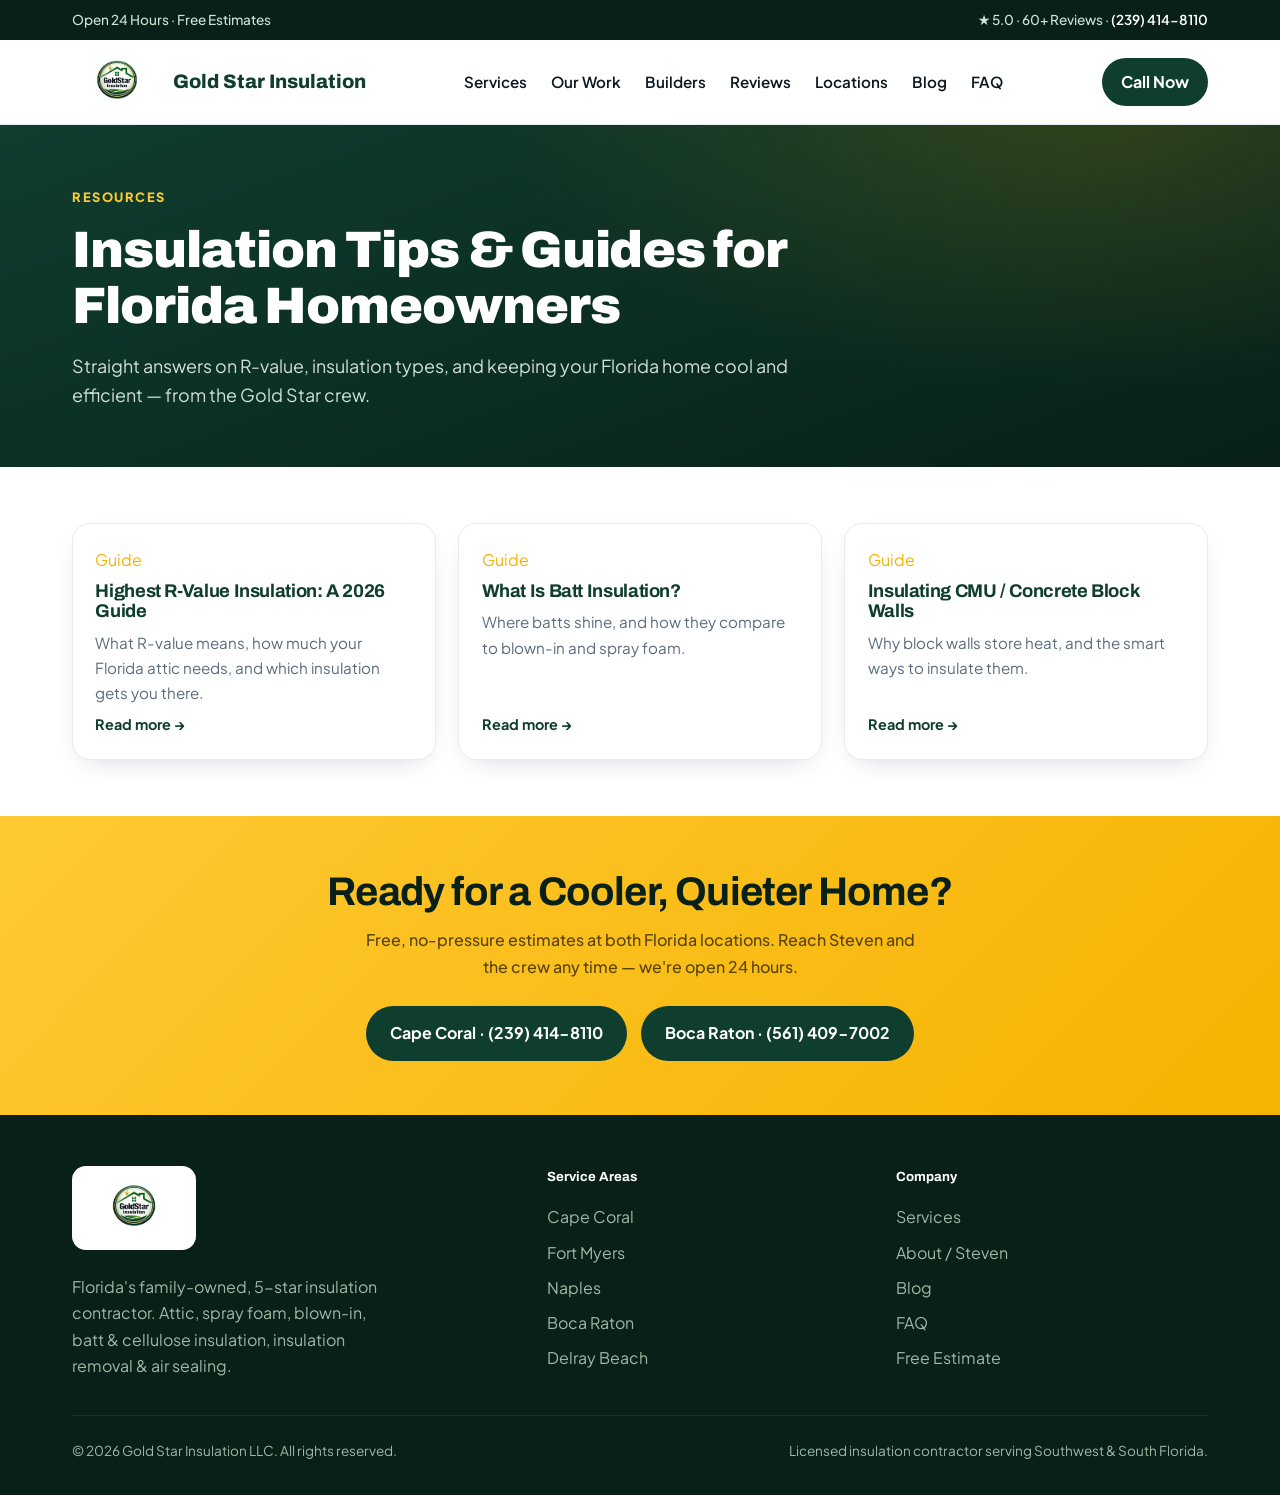
==== blog.html @ 2945ef4d "Add files via upload" ====
<!DOCTYPE html>
<html lang="en">
<head>
<meta charset="UTF-8" />
<meta name="viewport" content="width=device-width, initial-scale=1.0" />
<title>Insulation Tips & Guides for Florida Homeowners | Gold Star Insulation Blog</title>
<meta name="description" content="Insulation guides for Florida homeowners: R-value explained, batt vs blown-in vs spray foam, insulating concrete block walls, and more from Gold Star Insulation." />
<meta name="theme-color" content="#0f3d2e" />
<link rel="canonical" href="https://gold-star-insulation.vercel.app/blog" />
<meta property="og:type" content="website" />
<meta property="og:site_name" content="Gold Star Insulation" />
<meta property="og:title" content="Insulation Tips & Guides for Florida Homeowners | Gold Star Insulation Blog" />
<meta property="og:description" content="Insulation guides for Florida homeowners: R-value explained, batt vs blown-in vs spray foam, insulating concrete block walls, and more from Gold Star Insulation." />
<meta property="og:url" content="https://gold-star-insulation.vercel.app/blog" />
<meta property="og:image" content="https://gold-star-insulation.vercel.app/hero-fiberglass-poster.jpg" />
<meta name="twitter:card" content="summary_large_image" />
<link rel="preconnect" href="https://fonts.googleapis.com" />
<link rel="preconnect" href="https://fonts.gstatic.com" crossorigin />
<link href="https://fonts.googleapis.com/css2?family=Plus+Jakarta+Sans:wght@400;500;600;700;800&family=Archivo:wght@600;700;800;900&display=swap" rel="stylesheet" />
<link rel="stylesheet" href="/styles.css" />
<script type="application/ld+json">
{
  "@context": "https://schema.org",
  "@type": "Blog",
  "name": "Gold Star Insulation Blog",
  "url": "https://gold-star-insulation.vercel.app/blog"
}
</script>
</head>
<body>
<div class="topbar"><div class="wrap"><span>Open 24 Hours &middot; Free Estimates</span><span>&#9733; 5.0 &middot; 60+ Reviews &middot; <a href="tel:+12394148110">(239) 414-8110</a></span></div></div>
<header class="nav"><div class="wrap">
  <a class="brand" href="/"><img src="/logo.jpg" alt="Gold Star Insulation logo" /><span>Gold Star Insulation</span></a>
  <nav class="links">
    <a href="/#services">Services</a>
    <a href="/#work">Our Work</a>
    <a href="/#builders">Builders</a>
    <a href="/#reviews">Reviews</a>
    <a href="/#locations">Locations</a>
    <a href="/blog">Blog</a>
    <a href="/#faq">FAQ</a>
  </nav>
  <div class="nav-cta"><a href="tel:+12394148110" class="btn btn-dark">Call Now</a></div>
</div></header>

<section class="page-hero"><div class="wrap">
  <span class="eyebrow">Resources</span>
  <h1>Insulation Tips &amp; Guides for Florida Homeowners</h1>
  <p>Straight answers on R-value, insulation types, and keeping your Florida home cool and efficient &mdash; from the Gold Star crew.</p>
</div></section>
<main><div class="wrap"><div class="grid-3">
  <a class="card" href="/highest-r-value-insulation"><div class="cbody"><span class="eyebrow" style="color:var(--gold)">Guide</span><h3>Highest R-Value Insulation: A 2026 Guide</h3><p>What R-value means, how much your Florida attic needs, and which insulation gets you there.</p><span class="more">Read more &rarr;</span></div></a>
  <a class="card" href="/what-is-batt-insulation"><div class="cbody"><span class="eyebrow" style="color:var(--gold)">Guide</span><h3>What Is Batt Insulation?</h3><p>Where batts shine, and how they compare to blown-in and spray foam.</p><span class="more">Read more &rarr;</span></div></a>
  <a class="card" href="/insulating-cmu-block-walls"><div class="cbody"><span class="eyebrow" style="color:var(--gold)">Guide</span><h3>Insulating CMU / Concrete Block Walls</h3><p>Why block walls store heat, and the smart ways to insulate them.</p><span class="more">Read more &rarr;</span></div></a>
</div></div></main>
<section class="ctaband"><div class="wrap">
  <h2>Ready for a Cooler, Quieter Home?</h2>
  <p>Free, no-pressure estimates at both Florida locations. Reach Steven and the crew any time &mdash; we're open 24 hours.</p>
  <div class="hero-cta">
    <a href="tel:+12394148110" class="btn btn-dark">Cape Coral &middot; (239) 414-8110</a>
    <a href="tel:+15614097002" class="btn btn-dark">Boca Raton &middot; (561) 409-7002</a>
  </div>
</div></section>
<footer><div class="wrap">
  <div class="foot-grid">
    <div>
      <span class="footer-logo"><img src="/logo.jpg" alt="Gold Star Insulation logo" /></span>
      <p style="max-width:320px">Florida's family-owned, 5-star insulation contractor. Attic, spray foam, blown-in, batt &amp; cellulose insulation, insulation removal &amp; air sealing.</p>
    </div>
    <div><h5>Service Areas</h5><ul>
      <li><a href="/cape-coral">Cape Coral</a></li><li><a href="/fort-myers">Fort Myers</a></li>
      <li><a href="/naples">Naples</a></li><li><a href="/boca-raton">Boca Raton</a></li>
      <li><a href="/delray-beach">Delray Beach</a></li></ul></div>
    <div><h5>Company</h5><ul>
      <li><a href="/#services">Services</a></li><li><a href="/#about">About / Steven</a></li>
      <li><a href="/blog">Blog</a></li><li><a href="/#faq">FAQ</a></li>
      <li><a href="/#contact">Free Estimate</a></li></ul></div>
  </div>
  <div class="foot-bottom"><span>&copy; 2026 Gold Star Insulation LLC. All rights reserved.</span><span>Licensed insulation contractor serving Southwest &amp; South Florida.</span></div>
</div></footer>
</body></html>
---- styles.css ----
/* Gold Star Insulation — shared styles for sub-pages (blog + city pages) */
:root{
  --navy:#0f3d2e;--navy-2:#16543d;--navy-deep:#082018;
  --gold:#f5b301;--gold-2:#ffc933;--gold-soft:#fff4d1;
  --ink:#0c1722;--slate:#5a6b7e;--line:#e6ebf1;--bg:#fff;--bg-soft:#f6f9fc;
  --radius:18px;--shadow:0 24px 60px -24px rgba(11,31,58,.35);--shadow-sm:0 10px 30px -16px rgba(11,31,58,.28);--max:1180px;
}
*{box-sizing:border-box;margin:0;padding:0}
html{scroll-behavior:smooth}
body{font-family:'Plus Jakarta Sans',system-ui,-apple-system,Segoe UI,Roboto,sans-serif;color:var(--ink);background:var(--bg);line-height:1.65;-webkit-font-smoothing:antialiased}
h1,h2,h3,h4{font-family:'Archivo',sans-serif;line-height:1.1;letter-spacing:-.02em;color:var(--navy)}
a{color:inherit;text-decoration:none}
img{max-width:100%;display:block}
.wrap{width:100%;max-width:var(--max);margin:0 auto;padding:0 22px}
.gold{color:var(--gold)}

.btn{display:inline-flex;align-items:center;gap:.55rem;font-weight:700;font-size:1rem;border:none;cursor:pointer;padding:.9rem 1.5rem;border-radius:999px;transition:.25s}
.btn-gold{background:linear-gradient(135deg,var(--gold-2),var(--gold));color:var(--navy-deep);box-shadow:0 14px 30px -12px rgba(245,179,1,.7)}
.btn-gold:hover{transform:translateY(-3px)}
.btn-dark{background:var(--navy);color:#fff}
.btn-dark:hover{background:var(--navy-2);transform:translateY(-3px)}
.btn-ghost{background:transparent;color:#fff;border:1.5px solid rgba(255,255,255,.4)}
.btn-ghost:hover{background:rgba(255,255,255,.12)}

/* Top bar + header */
.topbar{background:var(--navy-deep);color:#cfe0d4;font-size:.85rem;font-weight:500}
.topbar .wrap{display:flex;justify-content:space-between;align-items:center;gap:1rem;padding:.55rem 22px;flex-wrap:wrap}
.topbar a{color:#fff;font-weight:600}
header.nav{position:sticky;top:0;z-index:50;background:rgba(255,255,255,.9);backdrop-filter:saturate(160%) blur(14px);border-bottom:1px solid var(--line)}
.nav .wrap{display:flex;align-items:center;justify-content:space-between;padding:.75rem 22px}
.brand{display:flex;align-items:center;gap:.7rem;font-family:'Archivo';font-weight:800;font-size:1.22rem;color:var(--navy)}
.brand img{height:60px;width:auto}
nav.links{display:flex;align-items:center;gap:1.5rem}
nav.links a{font-weight:600;font-size:.95rem;position:relative}
nav.links a:hover{color:var(--gold)}
.nav-cta .btn{padding:.7rem 1.2rem}
.menu-btn{display:none;background:none;border:none;cursor:pointer;flex-direction:column;gap:5px;padding:8px}
.menu-btn span{width:26px;height:2.5px;background:var(--navy);border-radius:2px}

/* Page hero */
.page-hero{background:radial-gradient(1000px 500px at 85% -10%,rgba(245,179,1,.16),transparent 60%),linear-gradient(160deg,var(--navy),var(--navy-deep));color:#fff;padding:3.6rem 0}
.page-hero .eyebrow{display:inline-block;color:var(--gold-2);font-weight:800;letter-spacing:.12em;text-transform:uppercase;font-size:.8rem;margin-bottom:.9rem}
.page-hero h1{color:#fff;font-size:clamp(2rem,4.6vw,3.2rem);font-weight:900;max-width:900px}
.page-hero p{color:#cfe0d4;font-size:1.12rem;max-width:720px;margin-top:1rem}
.page-hero .hero-cta{display:flex;gap:.9rem;flex-wrap:wrap;margin-top:1.8rem}
.crumbs{font-size:.85rem;color:#9db8a6;margin-bottom:1.2rem}
.crumbs a{color:#cfe0d4}

/* Content */
main{padding:3.5rem 0}
.prose{max-width:780px;margin:0 auto}
.prose h2{font-size:1.7rem;margin:2.2rem 0 .8rem}
.prose h3{font-size:1.25rem;margin:1.6rem 0 .6rem}
.prose p{margin:0 0 1.1rem;color:#31404f;font-size:1.05rem}
.prose ul{margin:0 0 1.2rem 1.2rem;color:#31404f}
.prose li{margin-bottom:.5rem}
.prose .lead{font-size:1.2rem;color:var(--slate)}
.prose .callout{background:var(--bg-soft);border-left:4px solid var(--gold);border-radius:0 12px 12px 0;padding:1.2rem 1.4rem;margin:1.6rem 0}
.prose .callout p{margin:0;color:var(--navy);font-weight:500}
.meta{color:var(--slate);font-size:.9rem;margin-bottom:1.4rem}

/* Cards / grids */
.grid-3{display:grid;grid-template-columns:repeat(3,1fr);gap:1.4rem}
.card{background:#fff;border:1px solid var(--line);border-radius:var(--radius);overflow:hidden;box-shadow:var(--shadow-sm);transition:.3s;display:flex;flex-direction:column}
.card:hover{transform:translateY(-6px);box-shadow:var(--shadow)}
.card img{width:100%;height:180px;object-fit:cover}
.card .cbody{padding:1.4rem;display:flex;flex-direction:column;gap:.5rem;flex:1}
.card h3{font-size:1.15rem}
.card p{color:var(--slate);font-size:.95rem}
.card .more{margin-top:auto;font-weight:700;color:var(--navy);font-size:.9rem}
.card:hover .more{color:var(--gold)}

.chips{display:flex;flex-wrap:wrap;gap:.6rem;margin-top:1.4rem}
.chip{background:var(--bg-soft);border:1px solid var(--line);border-radius:999px;padding:.5rem 1rem;font-weight:600;font-size:.9rem;color:var(--navy)}
.chip a{color:inherit}

/* Service list on city pages */
.svc-list{display:grid;grid-template-columns:1fr 1fr;gap:1rem;margin:1.6rem 0}
.svc-list .it{display:flex;gap:.7rem;align-items:flex-start;background:var(--bg-soft);border:1px solid var(--line);border-radius:12px;padding:1rem 1.2rem}
.svc-list .it b{color:var(--navy);font-family:'Archivo'}
.svc-list .it p{color:var(--slate);font-size:.9rem;margin-top:.15rem}
.svc-list .it .dot{flex:none;width:12px;height:12px;border-radius:50%;background:linear-gradient(135deg,var(--gold-2),var(--gold));margin-top:.35rem}

/* CTA band */
.ctaband{background:linear-gradient(135deg,var(--gold-2),var(--gold));text-align:center;padding:3.4rem 0;color:var(--navy-deep)}
.ctaband h2{color:var(--navy-deep);font-size:clamp(1.7rem,3.6vw,2.5rem)}
.ctaband p{color:#5a4400;font-weight:500;margin:.8rem auto 1.6rem;max-width:560px}
.ctaband .hero-cta{display:flex;gap:.9rem;justify-content:center;flex-wrap:wrap}

/* Footer */
footer{background:var(--navy-deep);color:#9db8a6;padding:3.2rem 0 2rem}
.foot-grid{display:grid;grid-template-columns:1.4fr 1fr 1fr;gap:2.4rem;padding-bottom:2.2rem;border-bottom:1px solid rgba(255,255,255,.08)}
.footer-logo{background:#fff;padding:10px 14px;border-radius:14px;display:inline-block;margin-bottom:1rem}
.footer-logo img{height:64px}
footer h5{color:#fff;font-family:'Archivo';margin-bottom:1rem}
footer ul{list-style:none}
footer li{margin-bottom:.55rem}
footer a:hover{color:var(--gold-2)}
.foot-bottom{display:flex;justify-content:space-between;padding-top:1.5rem;font-size:.85rem;flex-wrap:wrap;gap:.6rem}

@media(max-width:820px){
  .grid-3{grid-template-columns:1fr 1fr}
  .foot-grid{grid-template-columns:1fr}
  .svc-list{grid-template-columns:1fr}
}
@media(max-width:600px){
  nav.links{display:none}
  .grid-3{grid-template-columns:1fr}
  .brand img{height:48px}
  .brand span small{display:none}
}
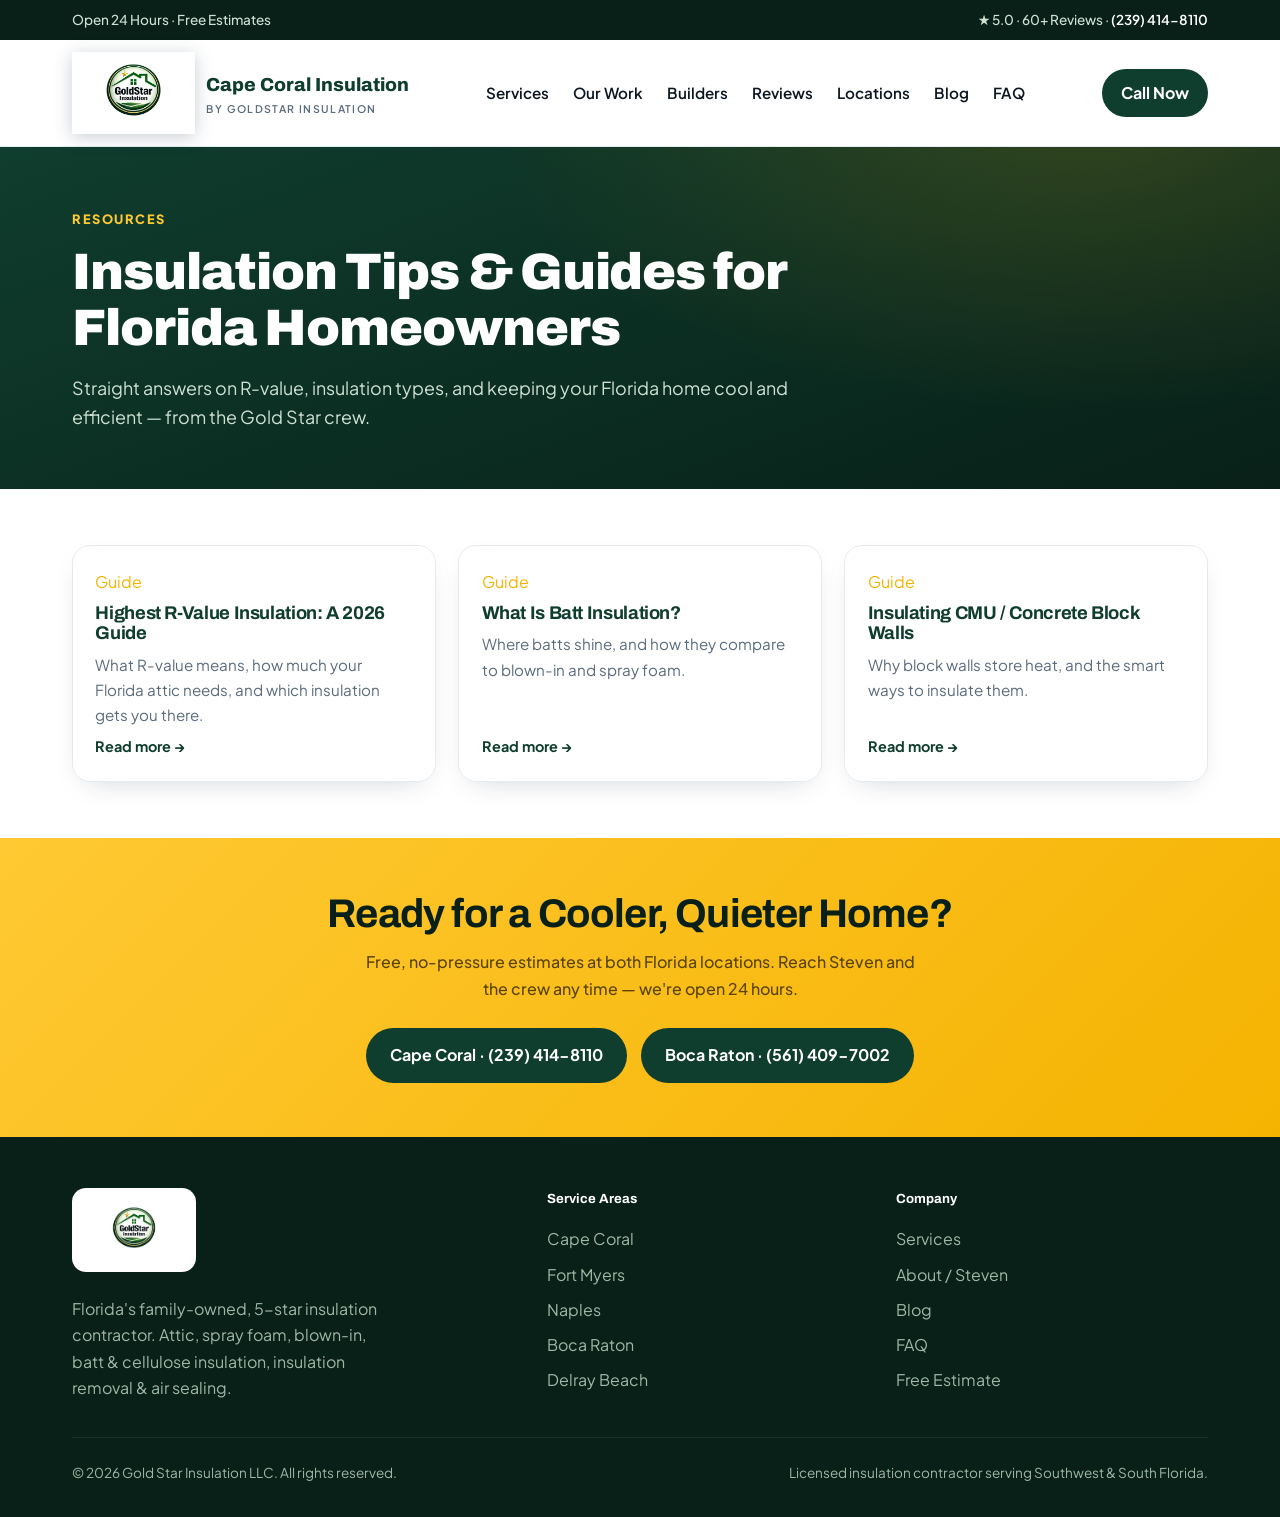
==== commit 4d86275c: "Add files via upload" ====
--- a/blog.html
+++ b/blog.html
@@ -3,13 +3,13 @@
 <head>
 <meta charset="UTF-8" />
 <meta name="viewport" content="width=device-width, initial-scale=1.0" />
-<title>Insulation Tips & Guides for Florida Homeowners | Gold Star Insulation Blog</title>
+<title>Insulation Tips & Guides for Florida Homeowners | GoldStar Insulation Blog</title>
 <meta name="description" content="Insulation guides for Florida homeowners: R-value explained, batt vs blown-in vs spray foam, insulating concrete block walls, and more from Gold Star Insulation." />
 <meta name="theme-color" content="#0f3d2e" />
 <link rel="canonical" href="https://gold-star-insulation.vercel.app/blog" />
 <meta property="og:type" content="website" />
 <meta property="og:site_name" content="Gold Star Insulation" />
-<meta property="og:title" content="Insulation Tips & Guides for Florida Homeowners | Gold Star Insulation Blog" />
+<meta property="og:title" content="Insulation Tips & Guides for Florida Homeowners | GoldStar Insulation Blog" />
 <meta property="og:description" content="Insulation guides for Florida homeowners: R-value explained, batt vs blown-in vs spray foam, insulating concrete block walls, and more from Gold Star Insulation." />
 <meta property="og:url" content="https://gold-star-insulation.vercel.app/blog" />
 <meta property="og:image" content="https://gold-star-insulation.vercel.app/hero-fiberglass-poster.jpg" />
@@ -22,7 +22,7 @@
 {
   "@context": "https://schema.org",
   "@type": "Blog",
-  "name": "Gold Star Insulation Blog",
+  "name": "GoldStar Insulation Blog",
   "url": "https://gold-star-insulation.vercel.app/blog"
 }
 </script>
@@ -30,7 +30,7 @@
 <body>
 <div class="topbar"><div class="wrap"><span>Open 24 Hours &middot; Free Estimates</span><span>&#9733; 5.0 &middot; 60+ Reviews &middot; <a href="tel:+12394148110">(239) 414-8110</a></span></div></div>
 <header class="nav"><div class="wrap">
-  <a class="brand" href="/"><img src="/logo.jpg" alt="Gold Star Insulation logo" /><span>Gold Star Insulation</span></a>
+  <a class="brand" href="/"><img src="/logo.jpg" alt="Gold Star Insulation logo" /><span>Cape Coral Insulation<small>by GoldStar Insulation</small></span></a>
   <nav class="links">
     <a href="/#services">Services</a>
     <a href="/#work">Our Work</a>
@@ -78,4 +78,8 @@
   </div>
   <div class="foot-bottom"><span>&copy; 2026 Gold Star Insulation LLC. All rights reserved.</span><span>Licensed insulation contractor serving Southwest &amp; South Florida.</span></div>
 </div></footer>
+<script>
+var BOOKING_URL="/#contact";
+document.querySelectorAll("[data-book]").forEach(function(a){a.setAttribute("href",BOOKING_URL);if(/^https?:/i.test(BOOKING_URL)){a.target="_blank";a.rel="noopener";}});
+</script>
 </body></html>
--- a/styles.css
+++ b/styles.css
@@ -28,8 +28,9 @@
 .topbar a{color:#fff;font-weight:600}
 header.nav{position:sticky;top:0;z-index:50;background:rgba(255,255,255,.9);backdrop-filter:saturate(160%) blur(14px);border-bottom:1px solid var(--line)}
 .nav .wrap{display:flex;align-items:center;justify-content:space-between;padding:.75rem 22px}
-.brand{display:flex;align-items:center;gap:.7rem;font-family:'Archivo';font-weight:800;font-size:1.22rem;color:var(--navy)}
-.brand img{height:60px;width:auto}
+.brand{display:flex;align-items:center;gap:.7rem;font-family:'Archivo';font-weight:800;font-size:1.18rem;color:var(--navy)}
+.brand img{height:82px;width:auto;filter:drop-shadow(0 3px 9px rgba(11,31,58,.22))}
+.brand small{display:block;font-family:'Plus Jakarta Sans';font-weight:600;font-size:.66rem;letter-spacing:.13em;color:var(--slate);text-transform:uppercase}
 nav.links{display:flex;align-items:center;gap:1.5rem}
 nav.links a{font-weight:600;font-size:.95rem;position:relative}
 nav.links a:hover{color:var(--gold)}
@@ -106,6 +107,5 @@
 @media(max-width:600px){
   nav.links{display:none}
   .grid-3{grid-template-columns:1fr}
-  .brand img{height:48px}
-  .brand span small{display:none}
+  .brand img{height:58px}
 }
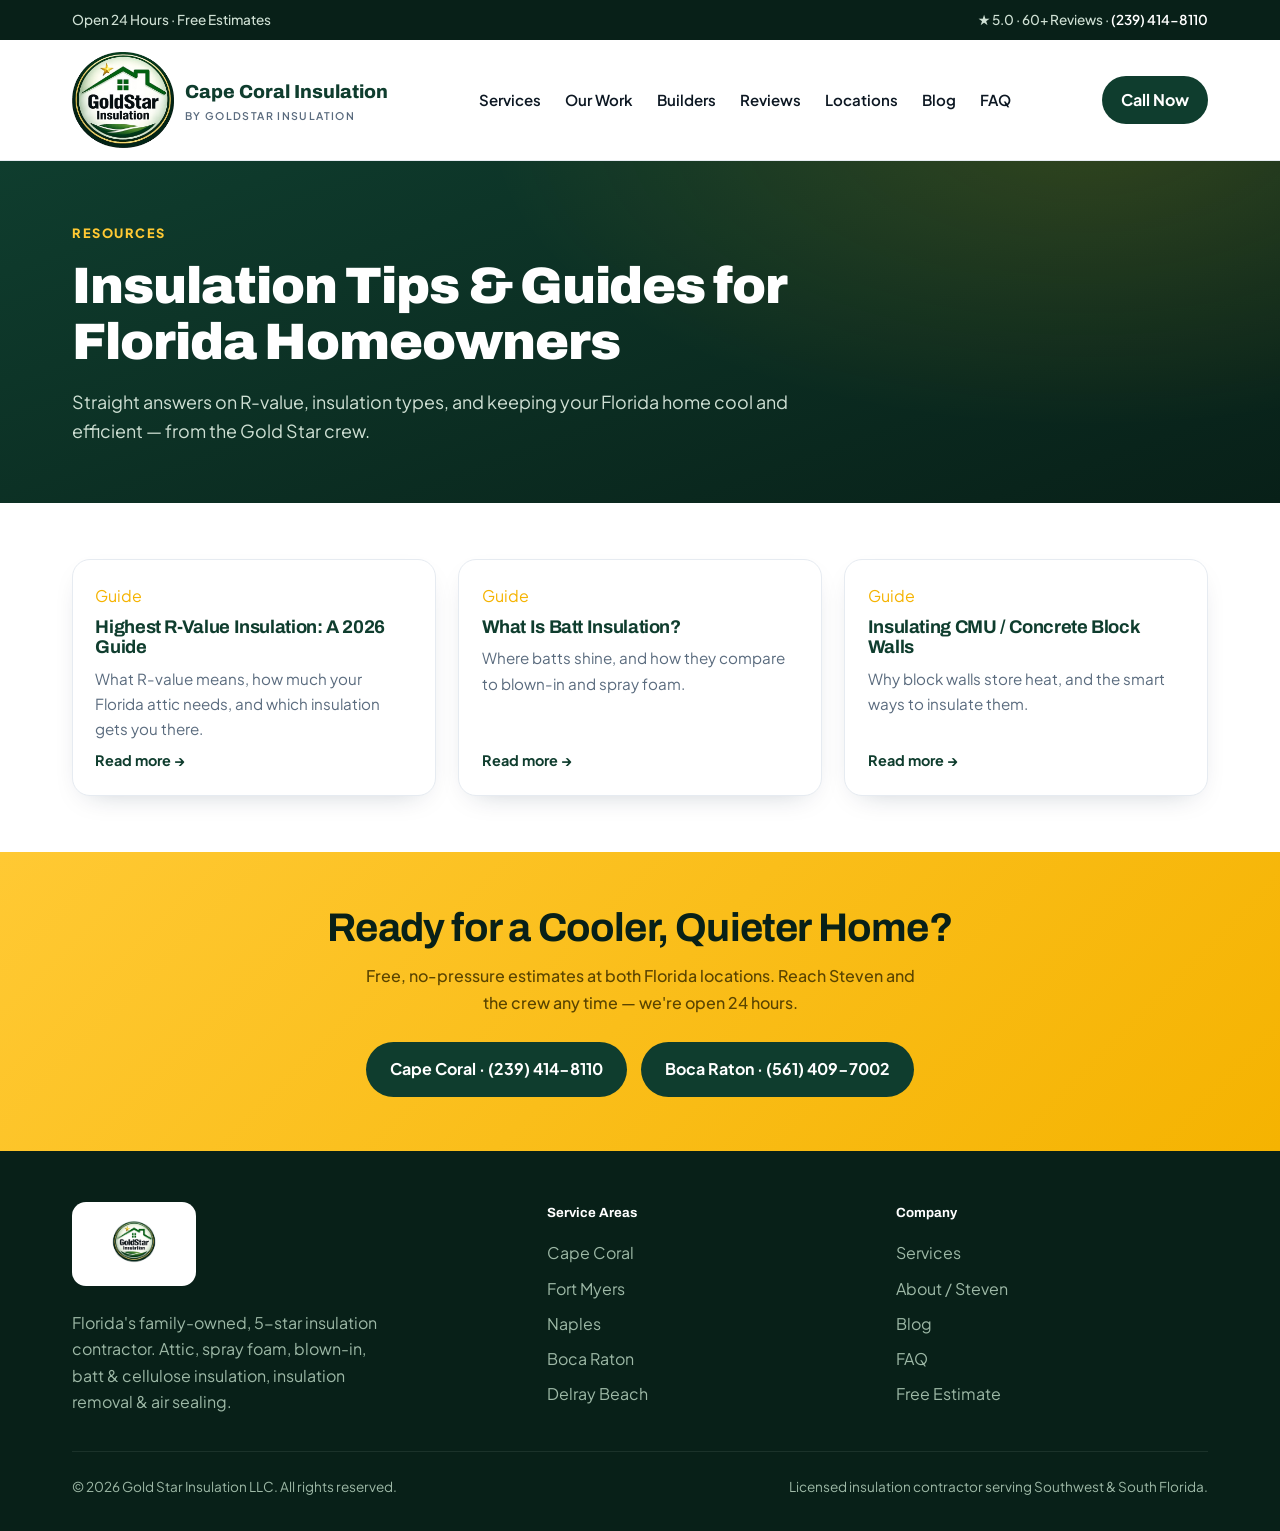
==== commit e8b2b4cd: "Add files via upload" ====
--- a/blog.html
+++ b/blog.html
@@ -30,7 +30,7 @@
 <body>
 <div class="topbar"><div class="wrap"><span>Open 24 Hours &middot; Free Estimates</span><span>&#9733; 5.0 &middot; 60+ Reviews &middot; <a href="tel:+12394148110">(239) 414-8110</a></span></div></div>
 <header class="nav"><div class="wrap">
-  <a class="brand" href="/"><img src="/logo.jpg" alt="Gold Star Insulation logo" /><span>Cape Coral Insulation<small>by GoldStar Insulation</small></span></a>
+  <a class="brand" href="/"><img src="/logo-mark.png" alt="Cape Coral Insulation by GoldStar Insulation logo" /><span>Cape Coral Insulation<small>by GoldStar Insulation</small></span></a>
   <nav class="links">
     <a href="/#services">Services</a>
     <a href="/#work">Our Work</a>
--- a/styles.css
+++ b/styles.css
@@ -29,10 +29,10 @@
 header.nav{position:sticky;top:0;z-index:50;background:rgba(255,255,255,.9);backdrop-filter:saturate(160%) blur(14px);border-bottom:1px solid var(--line)}
 .nav .wrap{display:flex;align-items:center;justify-content:space-between;padding:.75rem 22px}
 .brand{display:flex;align-items:center;gap:.7rem;font-family:'Archivo';font-weight:800;font-size:1.18rem;color:var(--navy)}
-.brand img{height:82px;width:auto;filter:drop-shadow(0 3px 9px rgba(11,31,58,.22))}
+.brand img{height:96px;width:auto}
 .brand small{display:block;font-family:'Plus Jakarta Sans';font-weight:600;font-size:.66rem;letter-spacing:.13em;color:var(--slate);text-transform:uppercase}
 nav.links{display:flex;align-items:center;gap:1.5rem}
-nav.links a{font-weight:600;font-size:.95rem;position:relative}
+nav.links a{font-weight:600;font-size:.94rem;position:relative;white-space:nowrap}
 nav.links a:hover{color:var(--gold)}
 .nav-cta .btn{padding:.7rem 1.2rem}
 .menu-btn{display:none;background:none;border:none;cursor:pointer;flex-direction:column;gap:5px;padding:8px}
@@ -107,5 +107,5 @@
 @media(max-width:600px){
   nav.links{display:none}
   .grid-3{grid-template-columns:1fr}
-  .brand img{height:58px}
+  .brand img{height:66px}
 }
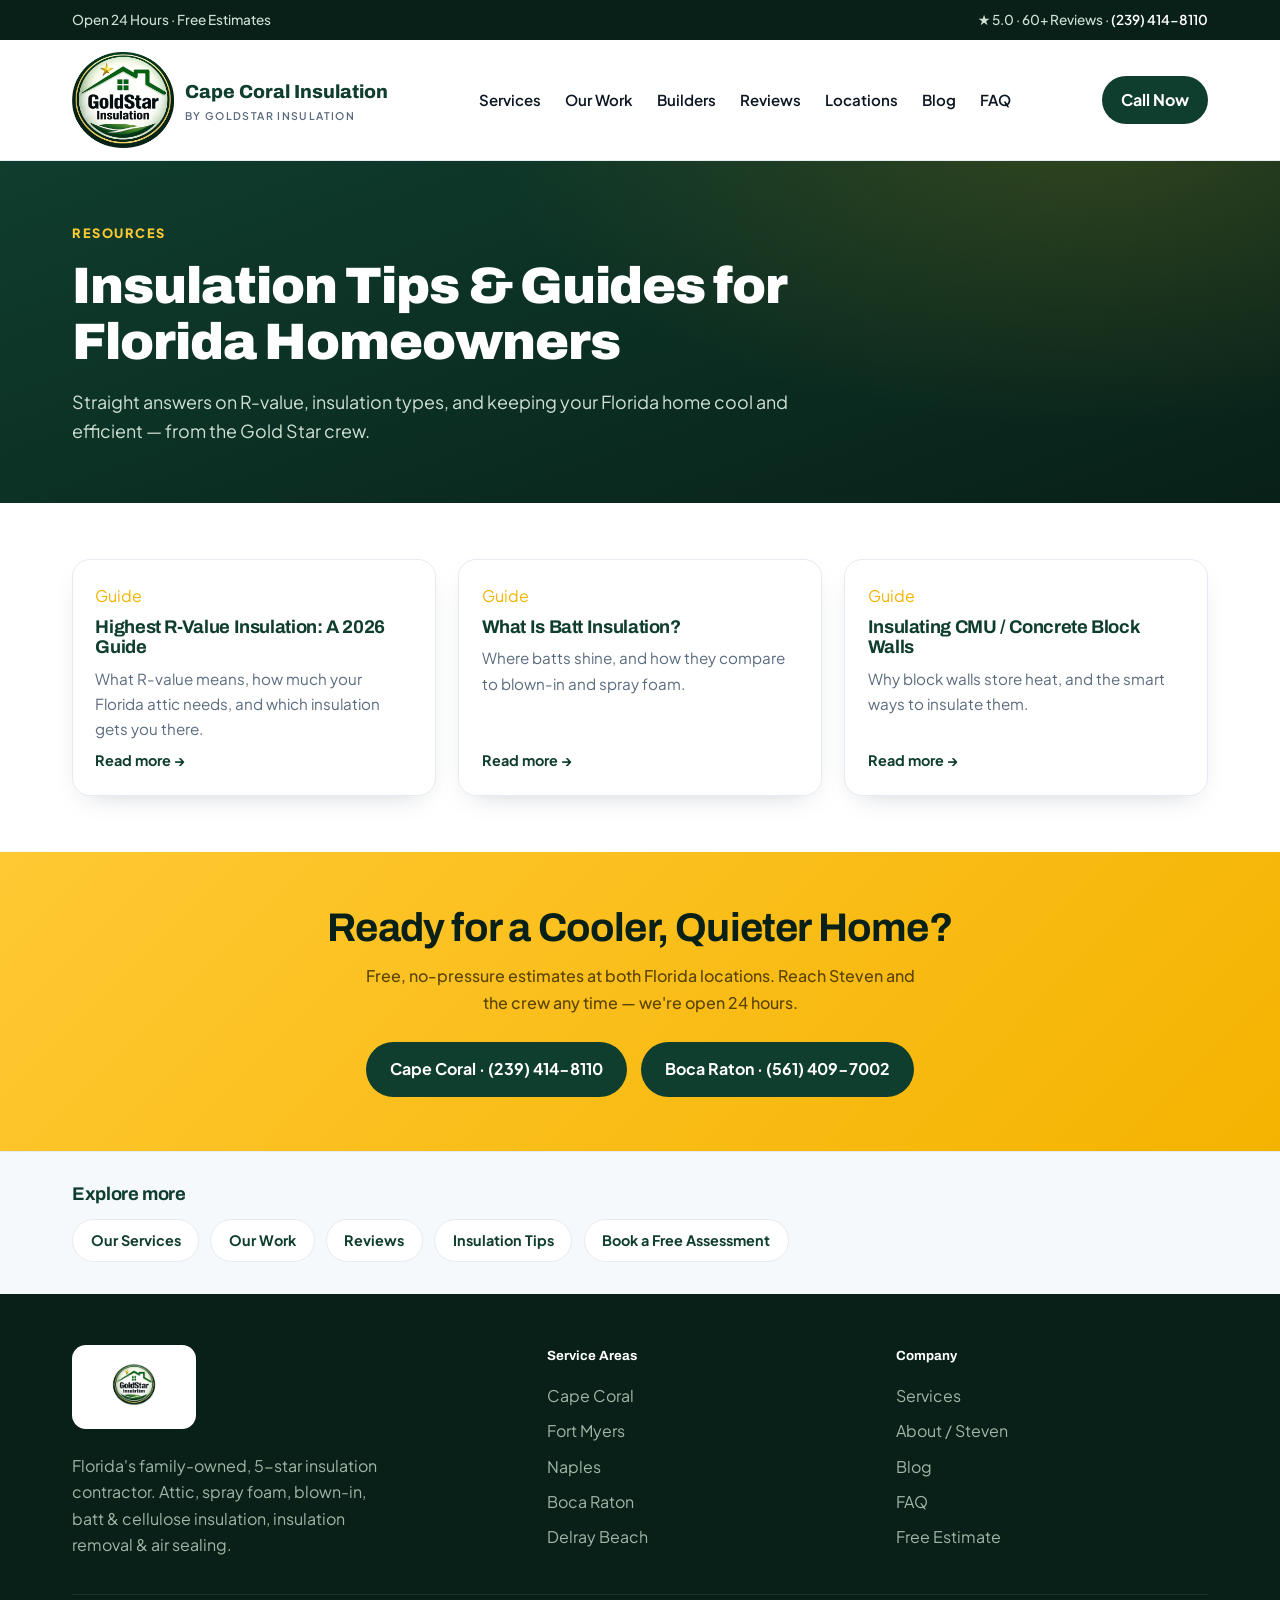
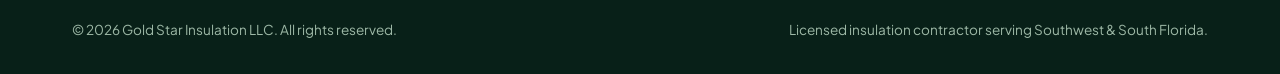
==== commit b71275cb: "Add sticky mobile bar + explore links to blog" ====
--- a/blog.html
+++ b/blog.html
@@ -6,13 +6,13 @@
 <title>Insulation Tips & Guides for Florida Homeowners | GoldStar Insulation Blog</title>
 <meta name="description" content="Insulation guides for Florida homeowners: R-value explained, batt vs blown-in vs spray foam, insulating concrete block walls, and more from Gold Star Insulation." />
 <meta name="theme-color" content="#0f3d2e" />
-<link rel="canonical" href="https://gold-star-insulation.vercel.app/blog" />
+<link rel="canonical" href="https://capecoralinsulationfl.com/blog" />
 <meta property="og:type" content="website" />
 <meta property="og:site_name" content="Gold Star Insulation" />
 <meta property="og:title" content="Insulation Tips & Guides for Florida Homeowners | GoldStar Insulation Blog" />
 <meta property="og:description" content="Insulation guides for Florida homeowners: R-value explained, batt vs blown-in vs spray foam, insulating concrete block walls, and more from Gold Star Insulation." />
-<meta property="og:url" content="https://gold-star-insulation.vercel.app/blog" />
-<meta property="og:image" content="https://gold-star-insulation.vercel.app/hero-fiberglass-poster.jpg" />
+<meta property="og:url" content="https://capecoralinsulationfl.com/blog" />
+<meta property="og:image" content="https://capecoralinsulationfl.com/hero-fiberglass-poster.jpg" />
 <meta name="twitter:card" content="summary_large_image" />
 <link rel="preconnect" href="https://fonts.googleapis.com" />
 <link rel="preconnect" href="https://fonts.gstatic.com" crossorigin />
@@ -23,11 +23,13 @@
   "@context": "https://schema.org",
   "@type": "Blog",
   "name": "GoldStar Insulation Blog",
-  "url": "https://gold-star-insulation.vercel.app/blog"
+  "url": "https://capecoralinsulationfl.com/blog"
 }
 </script>
 </head>
 <body>
+<div class="mobile-cta-bar"><a href="tel:+12394148110" class="mcb-btn mcb-call">Call Now</a><a href="/#contact" data-book class="mcb-btn mcb-book">Book Free Assessment</a></div>
+
 <div class="topbar"><div class="wrap"><span>Open 24 Hours &middot; Free Estimates</span><span>&#9733; 5.0 &middot; 60+ Reviews &middot; <a href="tel:+12394148110">(239) 414-8110</a></span></div></div>
 <header class="nav"><div class="wrap">
   <a class="brand" href="/"><img src="/logo-mark.png" alt="Cape Coral Insulation by GoldStar Insulation logo" /><span>Cape Coral Insulation<small>by GoldStar Insulation</small></span></a>
@@ -61,6 +63,7 @@
     <a href="tel:+15614097002" class="btn btn-dark">Boca Raton &middot; (561) 409-7002</a>
   </div>
 </div></section>
+<section class="explore"><div class="wrap"><h3>Explore more</h3><div class="explore-links"><a href="/#services">Our Services</a><a href="/#work">Our Work</a><a href="/#reviews">Reviews</a><a href="/blog">Insulation Tips</a><a href="/#contact" data-book>Book a Free Assessment</a></div></div></section>
 <footer><div class="wrap">
   <div class="foot-grid">
     <div>
@@ -79,7 +82,12 @@
   <div class="foot-bottom"><span>&copy; 2026 Gold Star Insulation LLC. All rights reserved.</span><span>Licensed insulation contractor serving Southwest &amp; South Florida.</span></div>
 </div></footer>
 <script>
-var BOOKING_URL="/#contact";
-document.querySelectorAll("[data-book]").forEach(function(a){a.setAttribute("href",BOOKING_URL);if(/^https?:/i.test(BOOKING_URL)){a.target="_blank";a.rel="noopener";}});
+var HCP_BOOK_URL="https://book.housecallpro.com/book/GoldStar-Insulation-LLC/d3653022032045e8ab68cf0ee8b87ff5?v2=true";
+function bookNow(e){if(e&&e.preventDefault)e.preventDefault();if(window.va)window.va("event",{name:"Book Assessment Click"});if(window.HCPWidget&&typeof HCPWidget.openModal==="function"){HCPWidget.openModal();}else{window.open(HCP_BOOK_URL,"_blank","noopener");}return false;}
+document.querySelectorAll("[data-book]").forEach(function(a){a.setAttribute("href",HCP_BOOK_URL);a.addEventListener("click",bookNow);});document.querySelectorAll('a[href^="tel:"]').forEach(function(a){a.addEventListener("click",function(){if(window.va)window.va("event",{name:"Call Click"});});});
 </script>
+<script async src="https://online-booking.housecallpro.com/script.js?token=d3653022032045e8ab68cf0ee8b87ff5&orgName=GoldStar-Insulation-LLC"></script>
+<!-- Vercel Web Analytics -->
+<script>window.va=window.va||function(){(window.vaq=window.vaq||[]).push(arguments);};</script>
+<script defer src="/_vercel/insights/script.js"></script>
 </body></html>
--- a/styles.css
+++ b/styles.css
@@ -109,3 +109,14 @@
   .grid-3{grid-template-columns:1fr}
   .brand img{height:66px}
 }
+
+/* Sticky mobile CTA bar */
+.mobile-cta-bar{display:none}
+@media(max-width:600px){.mobile-cta-bar{display:flex;position:fixed;left:0;right:0;bottom:0;z-index:300;box-shadow:0 -6px 18px rgba(8,32,24,.22)}.mcb-btn{flex:1;text-align:center;padding:15px 8px;font-family:'Archivo',sans-serif;font-weight:800;font-size:1rem;color:#fff;text-decoration:none}.mcb-call{background:#0f3d2e}.mcb-book{background:linear-gradient(135deg,#ffc933,#f5b301);color:#082018}body{padding-bottom:60px}.assess-fab{display:none!important}}
+
+/* Explore more block */
+.explore{background:var(--bg-soft);border-top:1px solid var(--line);padding:2rem 0}
+.explore h3{color:var(--navy);font-family:'Archivo';font-size:1.15rem;margin-bottom:.9rem}
+.explore-links{display:flex;flex-wrap:wrap;gap:.7rem}
+.explore-links a{background:#fff;border:1px solid var(--line);border-radius:999px;padding:.55rem 1.1rem;font-weight:700;font-size:.9rem;color:var(--navy);text-decoration:none}
+.explore-links a:hover{border-color:var(--gold);color:var(--gold)}
